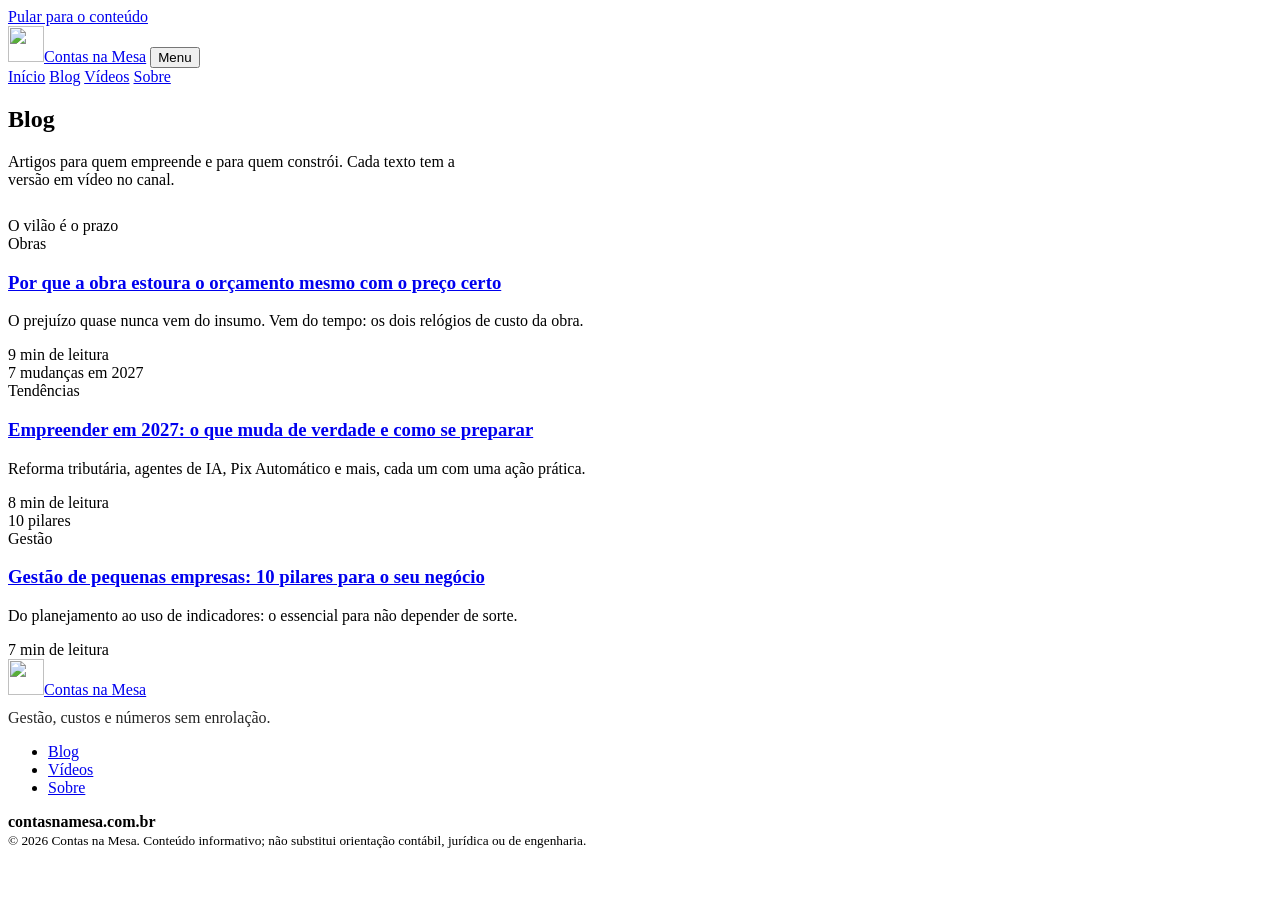
==== site/blog/index.html @ 44bef60f "Site inicial do canal Contas na Mesa Site estatico (HTML/CSS/JS) com home, blog com 3 artigos, pagin" ====
<!doctype html>
<html lang="pt-BR">
<head>
  <meta charset="utf-8">
  <meta name="viewport" content="width=device-width, initial-scale=1">
  <title>Blog | Contas na Mesa</title>
  <meta name="description" content="Artigos do Contas na Mesa sobre gestão de pequenas empresas, custo de obra, reforma tributária e tendências para empreendedores.">
  <link rel="canonical" href="https://contasnamesa.com.br/blog/">
  <meta property="og:title" content="Blog | Contas na Mesa">
  <meta property="og:type" content="website">
  <meta property="og:url" content="https://contasnamesa.com.br/blog/">
  <link rel="icon" href="/assets/img/logo.svg" type="image/svg+xml">
  <link rel="preconnect" href="https://fonts.googleapis.com">
  <link rel="preconnect" href="https://fonts.gstatic.com" crossorigin>
  <link href="https://fonts.googleapis.com/css2?family=Fraunces:opsz,wght@9..144,700;9..144,800&family=Inter:wght@400;600;700&display=swap" rel="stylesheet">
  <link rel="stylesheet" href="/assets/css/style.css">
</head>
<body>
  <a class="skip" href="#conteudo">Pular para o conteúdo</a>
  <header class="site-header">
    <div class="container header-row">
      <a class="logo" href="/"><img src="/assets/img/logo.svg" alt="" width="36" height="36">Contas na Mesa</a>
      <button class="menu-btn" aria-expanded="false" aria-controls="nav">Menu</button>
      <nav class="nav" id="nav" aria-label="Principal">
        <a href="/">Início</a>
        <a href="/blog/" aria-current="page">Blog</a>
        <a href="/#videos">Vídeos</a>
        <a href="/sobre.html">Sobre</a>
      </nav>
    </div>
  </header>

  <main id="conteudo">
    <section class="block">
      <div class="container">
        <h1>Blog</h1>
        <p style="color:var(--muted);max-width:60ch">Artigos para quem empreende e para quem constrói. Cada texto tem a versão em vídeo no canal.</p>
        <div class="grid" style="margin-top:28px">
          <article class="card">
            <div class="cover c3">O vilão é o prazo</div>
            <div class="body">
              <span class="tag">Obras</span>
              <h3><a href="/blog/obra-estoura-orcamento.html">Por que a obra estoura o orçamento mesmo com o preço certo</a></h3>
              <p>O prejuízo quase nunca vem do insumo. Vem do tempo: os dois relógios de custo da obra.</p>
              <span class="meta">9 min de leitura</span>
            </div>
          </article>
          <article class="card">
            <div class="cover c2">7 mudanças em 2027</div>
            <div class="body">
              <span class="tag">Tendências</span>
              <h3><a href="/blog/tendencias-empreendedorismo-2027.html">Empreender em 2027: o que muda de verdade e como se preparar</a></h3>
              <p>Reforma tributária, agentes de IA, Pix Automático e mais, cada um com uma ação prática.</p>
              <span class="meta">8 min de leitura</span>
            </div>
          </article>
          <article class="card">
            <div class="cover c1">10 pilares</div>
            <div class="body">
              <span class="tag">Gestão</span>
              <h3><a href="/blog/gestao-pequenas-empresas-10-pilares.html">Gestão de pequenas empresas: 10 pilares para o seu negócio</a></h3>
              <p>Do planejamento ao uso de indicadores: o essencial para não depender de sorte.</p>
              <span class="meta">7 min de leitura</span>
            </div>
          </article>
        </div>
      </div>
    </section>
  </main>

  <footer class="site-footer">
    <div class="container">
      <div class="row">
        <div>
          <a class="logo" href="/"><img src="/assets/img/logo.svg" alt="" width="36" height="36">Contas na Mesa</a>
          <p style="margin-top:10px;opacity:.85">Gestão, custos e números sem enrolação.</p>
        </div>
        <nav aria-label="Rodapé"><ul>
          <li><a href="/blog/">Blog</a></li>
          <li><a href="/#videos">Vídeos</a></li>
          <li><a href="/sobre.html">Sobre</a></li>
        </ul></nav>
        <div><strong>contasnamesa.com.br</strong></div>
      </div>
      <small>© 2026 Contas na Mesa. Conteúdo informativo; não substitui orientação contábil, jurídica ou de engenharia.</small>
    </div>
  </footer>
  <script src="/assets/js/main.js" defer></script>
</body>
</html>
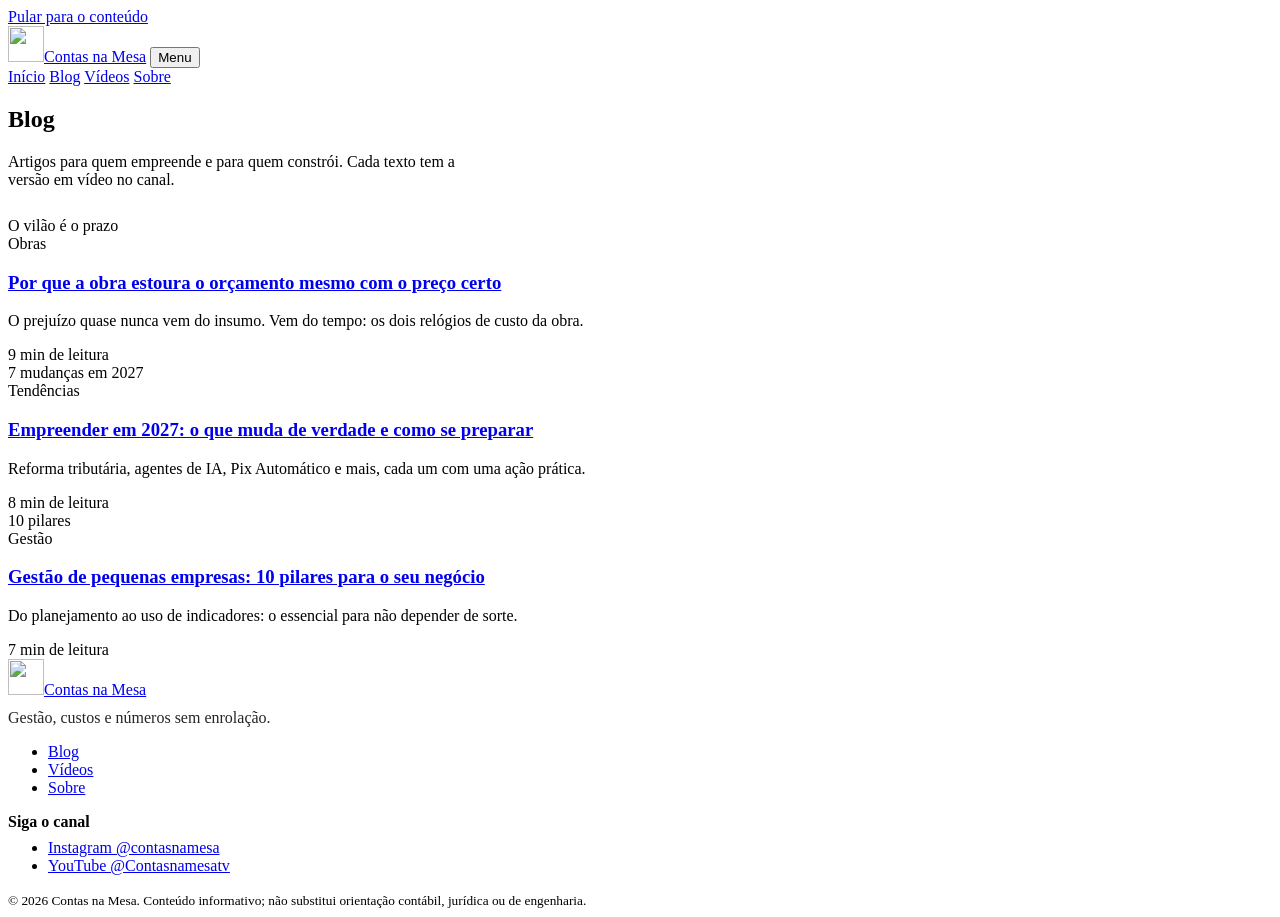
==== commit 34599229: "Adiciona links do Instagram e do YouTube no rodape e em Sobre Co-Authored-By: Claude Sonnet 5.5 <nor" ====
--- a/site/blog/index.html
+++ b/site/blog/index.html
@@ -80,7 +80,7 @@
           <li><a href="/#videos">Vídeos</a></li>
           <li><a href="/sobre.html">Sobre</a></li>
         </ul></nav>
-        <div><strong>contasnamesa.com.br</strong></div>
+        <div><strong>Siga o canal</strong><ul style="margin-top:8px"><li><a href="https://www.instagram.com/contasnamesa/" target="_blank" rel="noopener">Instagram @contasnamesa</a></li><li><a href="https://www.youtube.com/@Contasnamesatv" target="_blank" rel="noopener">YouTube @Contasnamesatv</a></li></ul></div>
       </div>
       <small>© 2026 Contas na Mesa. Conteúdo informativo; não substitui orientação contábil, jurídica ou de engenharia.</small>
     </div>
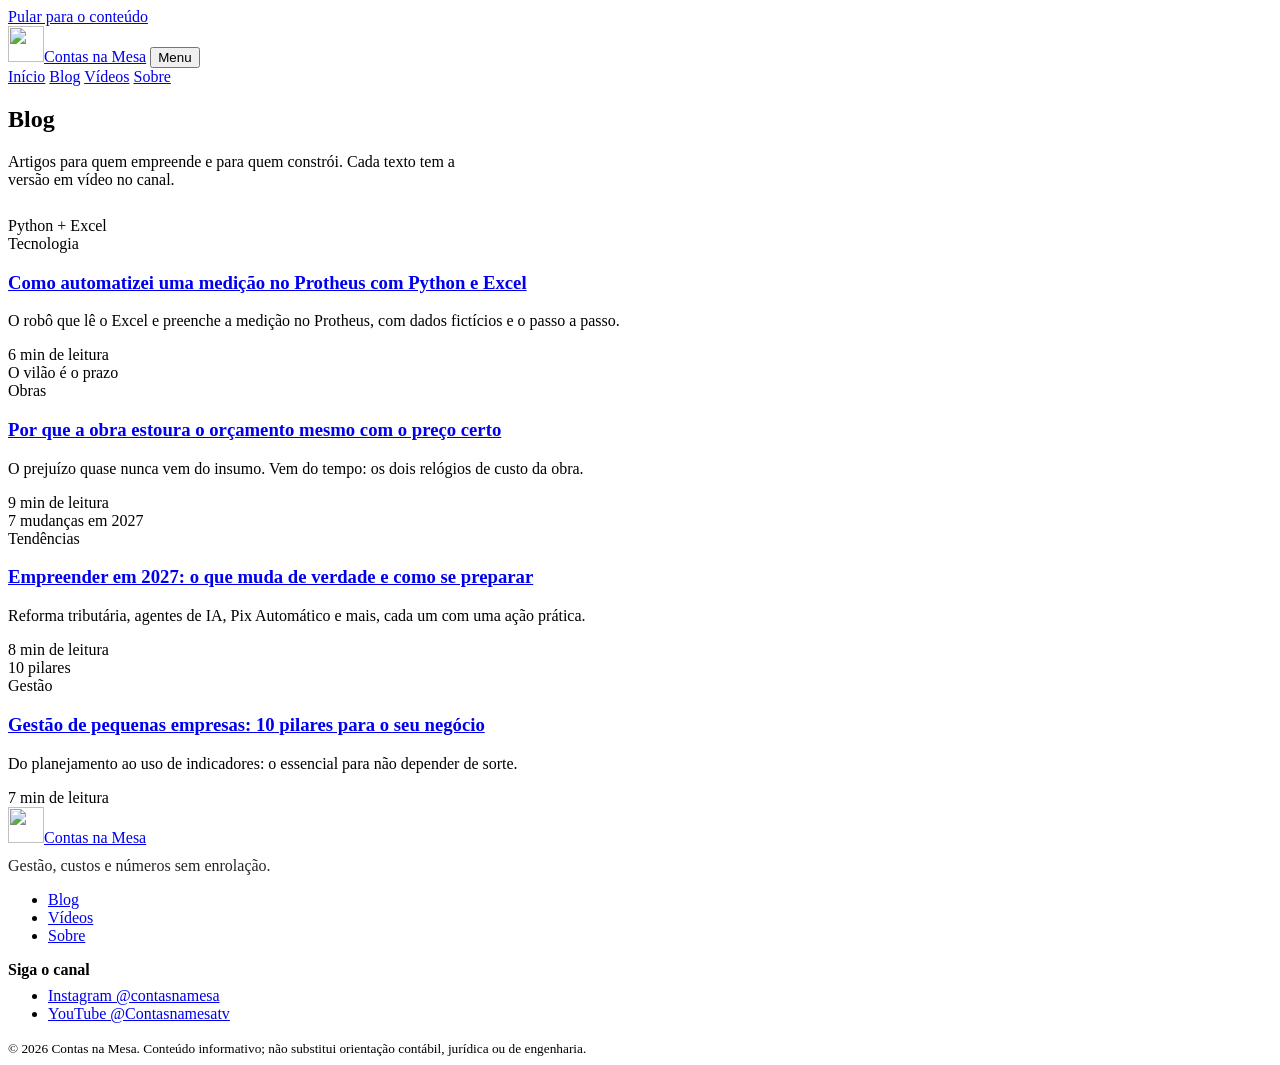
==== commit 29c34b2c: "Adiciona artigo "Como automatizei uma medicao no Protheus com Python e Excel" Artigo com passo a pas" ====
--- a/site/blog/index.html
+++ b/site/blog/index.html
@@ -9,7 +9,10 @@
   <meta property="og:title" content="Blog | Contas na Mesa">
   <meta property="og:type" content="website">
   <meta property="og:url" content="https://contasnamesa.com.br/blog/">
-  <link rel="icon" href="/assets/img/logo.svg" type="image/svg+xml">
+  <meta property="og:image" content="https://contasnamesa.com.br/assets/img/og-image.png">
+  <meta name="twitter:card" content="summary_large_image">
+  <link rel="icon" href="/assets/img/favicon-64.png" type="image/png">
+  <link rel="apple-touch-icon" href="/assets/img/apple-touch-icon.png">
   <link rel="preconnect" href="https://fonts.googleapis.com">
   <link rel="preconnect" href="https://fonts.gstatic.com" crossorigin>
   <link href="https://fonts.googleapis.com/css2?family=Fraunces:opsz,wght@9..144,700;9..144,800&family=Inter:wght@400;600;700&display=swap" rel="stylesheet">
@@ -19,7 +22,7 @@
   <a class="skip" href="#conteudo">Pular para o conteúdo</a>
   <header class="site-header">
     <div class="container header-row">
-      <a class="logo" href="/"><img src="/assets/img/logo.svg" alt="" width="36" height="36">Contas na Mesa</a>
+      <a class="logo" href="/"><img src="/assets/img/icon-512.png" alt="" width="36" height="36">Contas na Mesa</a>
       <button class="menu-btn" aria-expanded="false" aria-controls="nav">Menu</button>
       <nav class="nav" id="nav" aria-label="Principal">
         <a href="/">Início</a>
@@ -36,6 +39,15 @@
         <h1>Blog</h1>
         <p style="color:var(--muted);max-width:60ch">Artigos para quem empreende e para quem constrói. Cada texto tem a versão em vídeo no canal.</p>
         <div class="grid" style="margin-top:28px">
+          <article class="card">
+            <div class="cover c1">Python + Excel</div>
+            <div class="body">
+              <span class="tag">Tecnologia</span>
+              <h3><a href="/blog/automacao-medicoes-protheus-python-excel.html">Como automatizei uma medição no Protheus com Python e Excel</a></h3>
+              <p>O robô que lê o Excel e preenche a medição no Protheus, com dados fictícios e o passo a passo.</p>
+              <span class="meta">6 min de leitura</span>
+            </div>
+          </article>
           <article class="card">
             <div class="cover c3">O vilão é o prazo</div>
             <div class="body">
@@ -72,7 +84,7 @@
     <div class="container">
       <div class="row">
         <div>
-          <a class="logo" href="/"><img src="/assets/img/logo.svg" alt="" width="36" height="36">Contas na Mesa</a>
+          <a class="logo" href="/"><img src="/assets/img/icon-512.png" alt="" width="36" height="36">Contas na Mesa</a>
           <p style="margin-top:10px;opacity:.85">Gestão, custos e números sem enrolação.</p>
         </div>
         <nav aria-label="Rodapé"><ul>
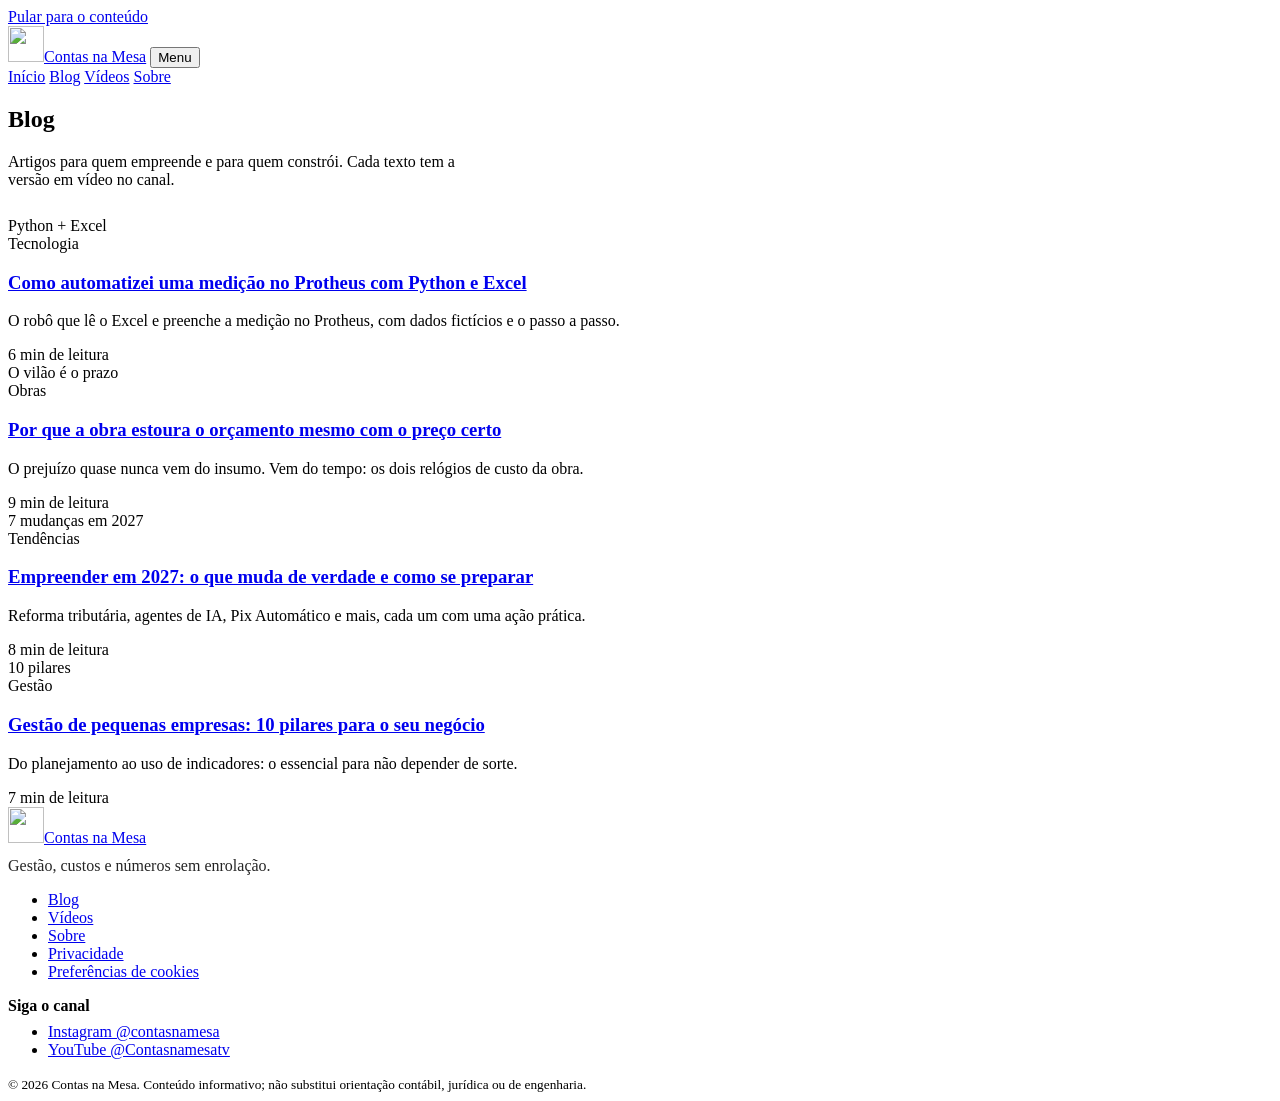
==== commit 6700fb89: "Adiciona Google tag com aviso de cookies e politica de privacidade Google tag (G-33HW0K8BK5) com Con" ====
--- a/site/blog/index.html
+++ b/site/blog/index.html
@@ -17,6 +17,17 @@
   <link rel="preconnect" href="https://fonts.gstatic.com" crossorigin>
   <link href="https://fonts.googleapis.com/css2?family=Fraunces:opsz,wght@9..144,700;9..144,800&family=Inter:wght@400;600;700&display=swap" rel="stylesheet">
   <link rel="stylesheet" href="/assets/css/style.css">
+  <link rel="stylesheet" href="/assets/css/consent.css">
+  <!-- Google tag (gtag.js) com Consent Mode: nada é gravado até a pessoa aceitar o aviso de cookies -->
+  <script>
+    window.dataLayer = window.dataLayer || [];
+    function gtag(){dataLayer.push(arguments);}
+    gtag('consent', 'default', {ad_storage: 'denied', ad_user_data: 'denied', ad_personalization: 'denied', analytics_storage: 'denied', wait_for_update: 500});
+    try { if (localStorage.getItem('cnm-consent') === 'granted') { gtag('consent', 'update', {ad_storage: 'granted', ad_user_data: 'granted', ad_personalization: 'granted', analytics_storage: 'granted'}); } } catch (e) {}
+    gtag('js', new Date());
+    gtag('config', 'G-33HW0K8BK5');
+  </script>
+  <script async src="https://www.googletagmanager.com/gtag/js?id=G-33HW0K8BK5"></script>
 </head>
 <body>
   <a class="skip" href="#conteudo">Pular para o conteúdo</a>
@@ -91,6 +102,8 @@
           <li><a href="/blog/">Blog</a></li>
           <li><a href="/#videos">Vídeos</a></li>
           <li><a href="/sobre.html">Sobre</a></li>
+          <li><a href="/privacidade.html">Privacidade</a></li>
+          <li><a href="#" data-cookies>Preferências de cookies</a></li>
         </ul></nav>
         <div><strong>Siga o canal</strong><ul style="margin-top:8px"><li><a href="https://www.instagram.com/contasnamesa/" target="_blank" rel="noopener">Instagram @contasnamesa</a></li><li><a href="https://www.youtube.com/@Contasnamesatv" target="_blank" rel="noopener">YouTube @Contasnamesatv</a></li></ul></div>
       </div>
@@ -98,5 +111,6 @@
     </div>
   </footer>
   <script src="/assets/js/main.js" defer></script>
+  <script src="/assets/js/consent.js" defer></script>
 </body>
 </html>
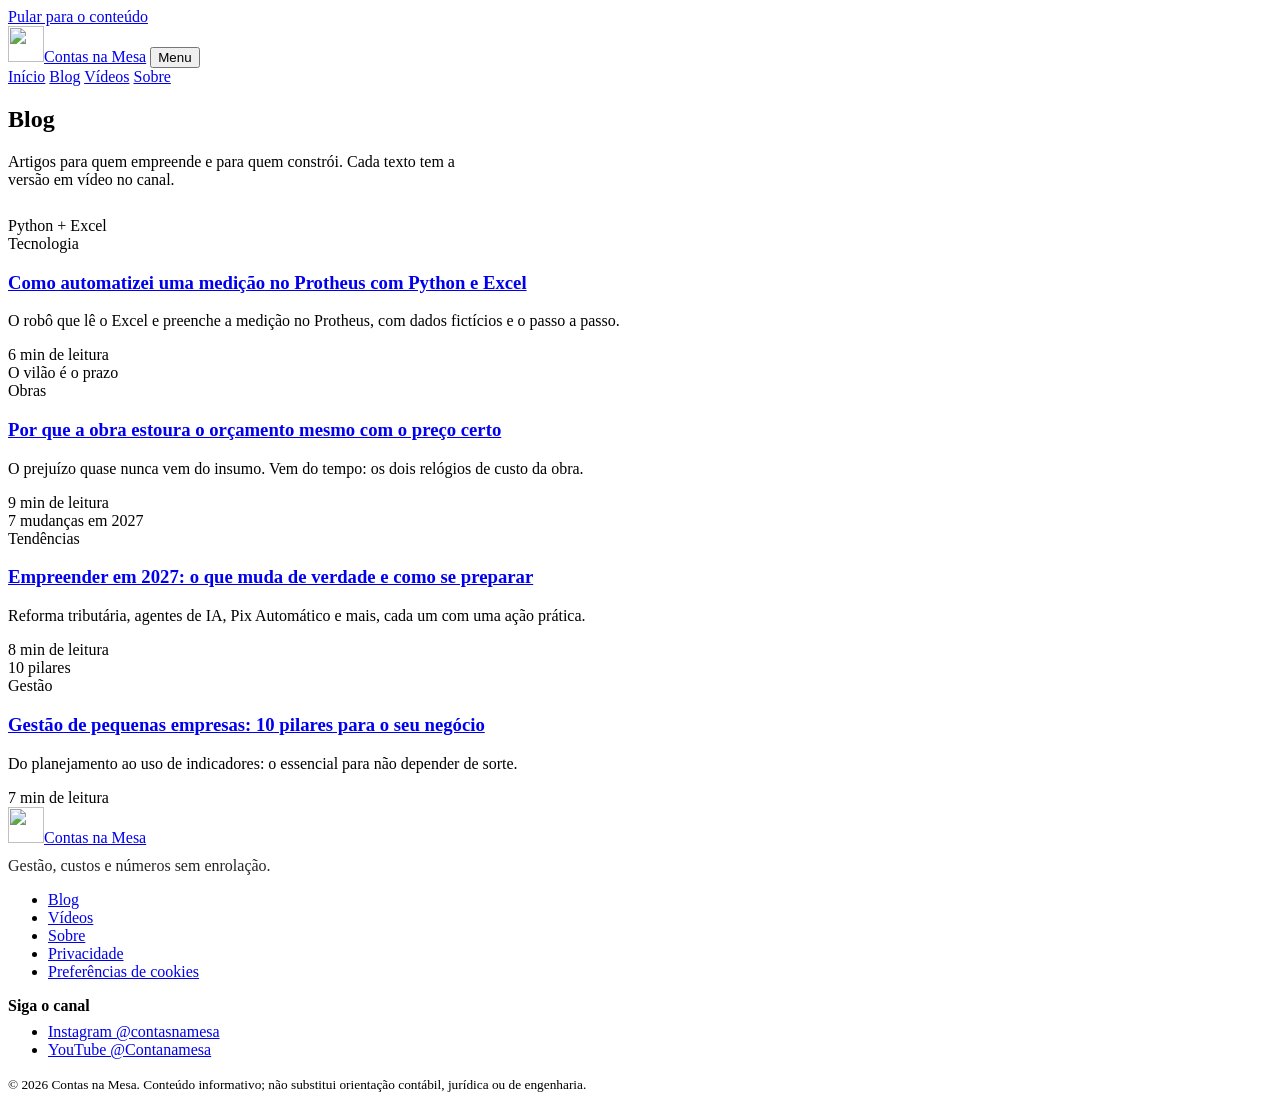
==== commit 82ef4141: "Atualiza o @ do canal no YouTube para @Contanamesa Co-Authored-By: Claude Sonnet 5.5 <noreply@anthro" ====
--- a/site/blog/index.html
+++ b/site/blog/index.html
@@ -105,7 +105,7 @@
           <li><a href="/privacidade.html">Privacidade</a></li>
           <li><a href="#" data-cookies>Preferências de cookies</a></li>
         </ul></nav>
-        <div><strong>Siga o canal</strong><ul style="margin-top:8px"><li><a href="https://www.instagram.com/contasnamesa/" target="_blank" rel="noopener">Instagram @contasnamesa</a></li><li><a href="https://www.youtube.com/@Contasnamesatv" target="_blank" rel="noopener">YouTube @Contasnamesatv</a></li></ul></div>
+        <div><strong>Siga o canal</strong><ul style="margin-top:8px"><li><a href="https://www.instagram.com/contasnamesa/" target="_blank" rel="noopener">Instagram @contasnamesa</a></li><li><a href="https://www.youtube.com/@Contanamesa" target="_blank" rel="noopener">YouTube @Contanamesa</a></li></ul></div>
       </div>
       <small>© 2026 Contas na Mesa. Conteúdo informativo; não substitui orientação contábil, jurídica ou de engenharia.</small>
     </div>
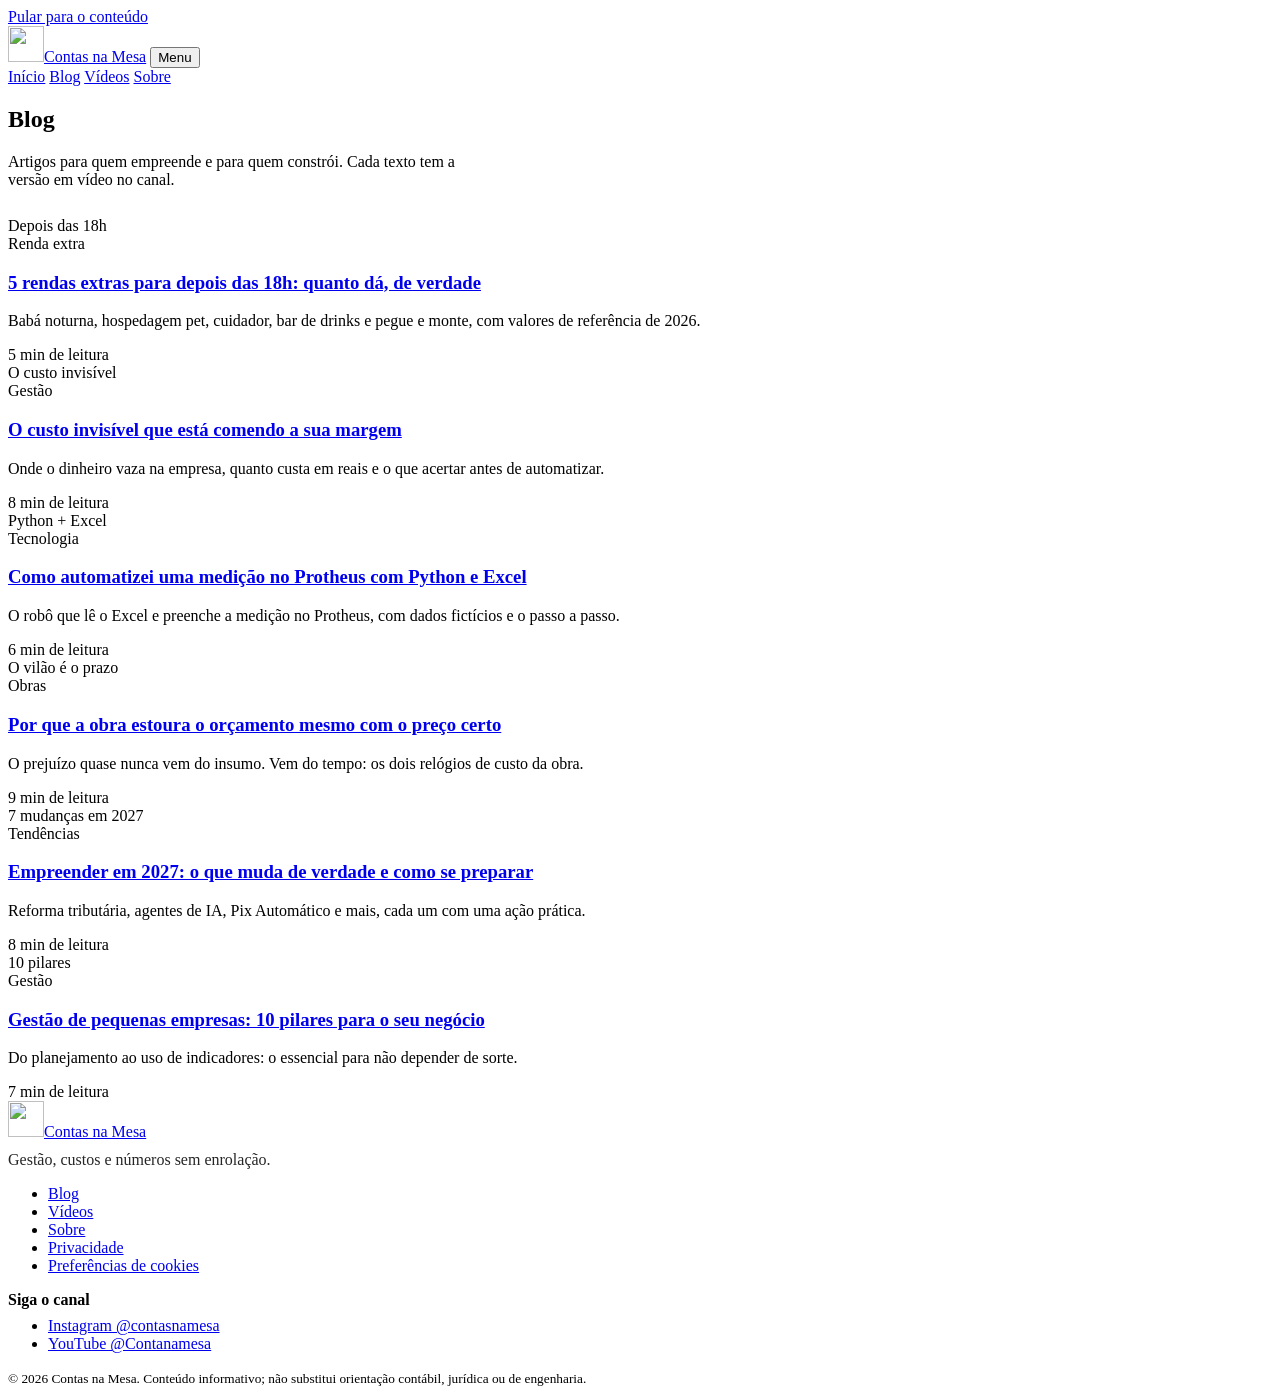
==== commit b23c31f9: "Adiciona dois artigos com imagens: custo invisivel e rendas extras depois das 18h - Artigo "O custo " ====
--- a/site/blog/index.html
+++ b/site/blog/index.html
@@ -50,6 +50,24 @@
         <h1>Blog</h1>
         <p style="color:var(--muted);max-width:60ch">Artigos para quem empreende e para quem constrói. Cada texto tem a versão em vídeo no canal.</p>
         <div class="grid" style="margin-top:28px">
+          <article class="card">
+            <div class="cover c2">Depois das 18h</div>
+            <div class="body">
+              <span class="tag">Renda extra</span>
+              <h3><a href="/blog/negocios-depois-das-18h.html">5 rendas extras para depois das 18h: quanto dá, de verdade</a></h3>
+              <p>Babá noturna, hospedagem pet, cuidador, bar de drinks e pegue e monte, com valores de referência de 2026.</p>
+              <span class="meta">5 min de leitura</span>
+            </div>
+          </article>
+          <article class="card">
+            <div class="cover c3">O custo invisível</div>
+            <div class="body">
+              <span class="tag">Gestão</span>
+              <h3><a href="/blog/custo-invisivel-eficiencia-margem.html">O custo invisível que está comendo a sua margem</a></h3>
+              <p>Onde o dinheiro vaza na empresa, quanto custa em reais e o que acertar antes de automatizar.</p>
+              <span class="meta">8 min de leitura</span>
+            </div>
+          </article>
           <article class="card">
             <div class="cover c1">Python + Excel</div>
             <div class="body">
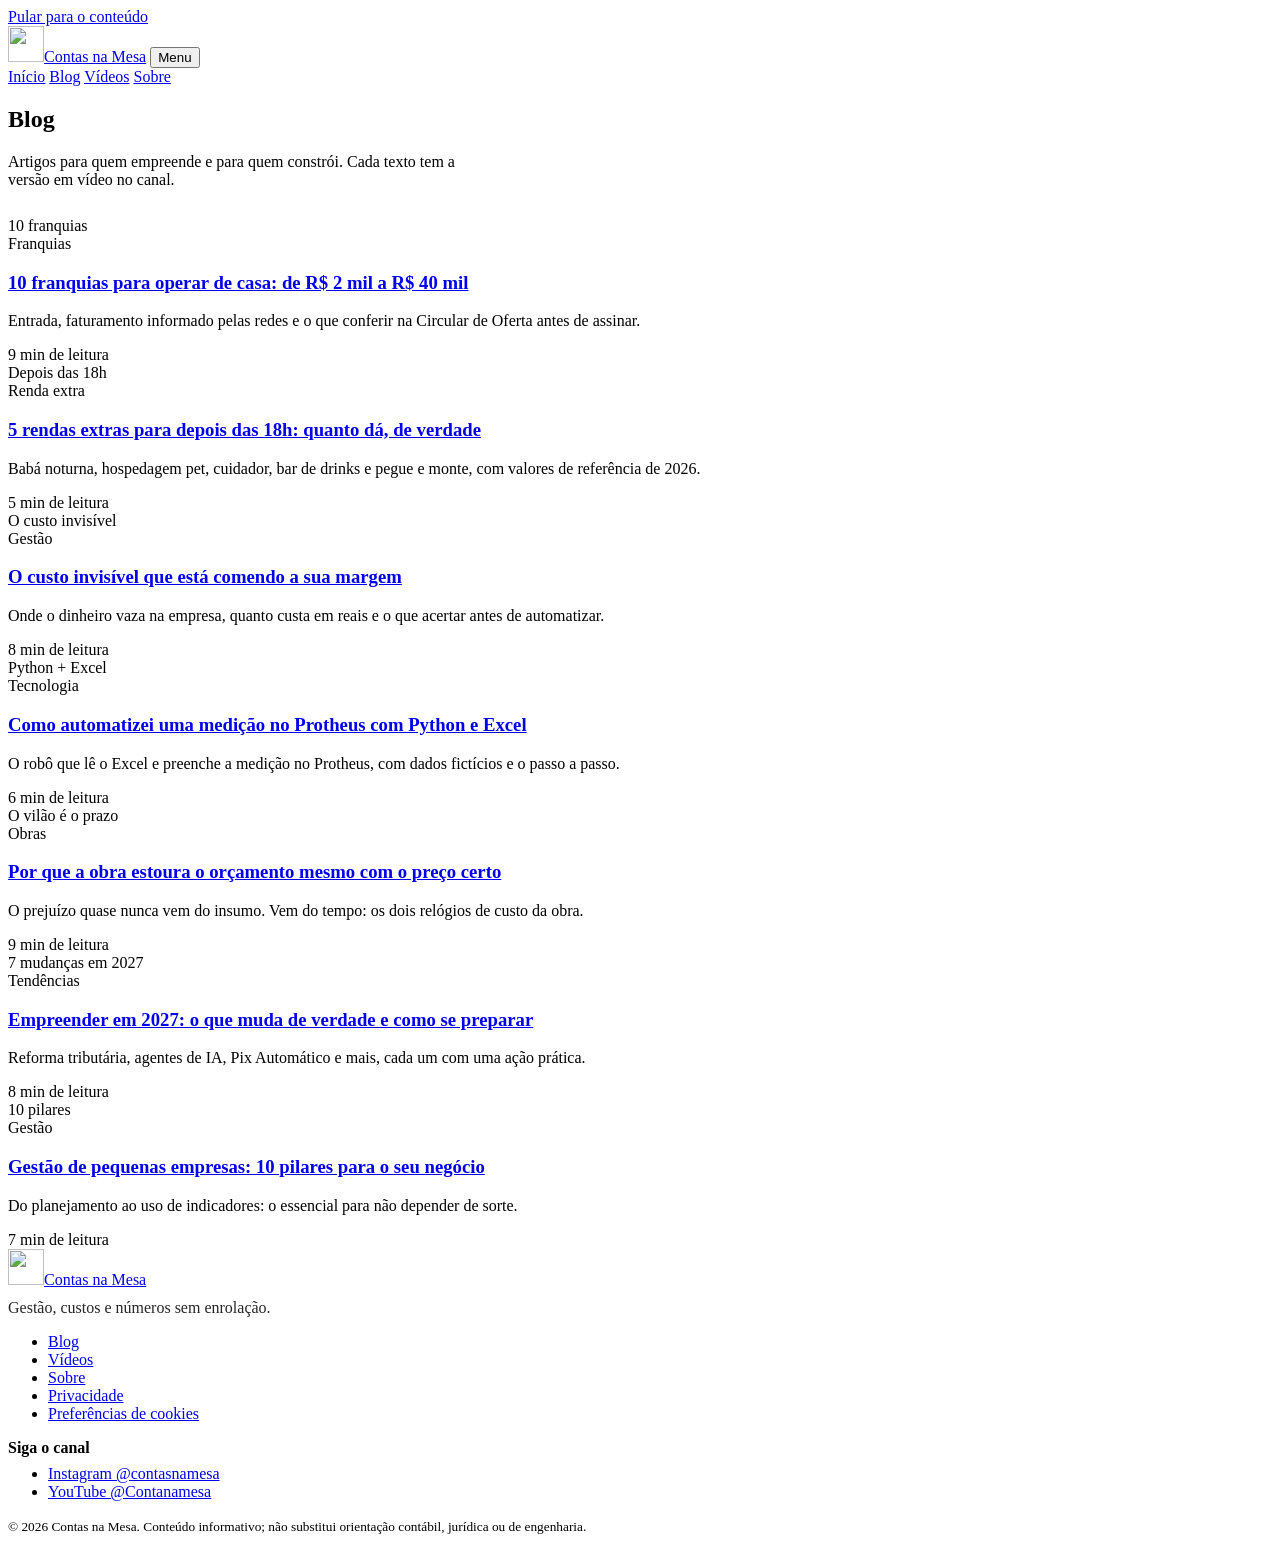
==== commit ff2671bc: "Adiciona artigo "10 franquias para operar de casa: de R$ 2 mil a R$ 40 mil" - Artigo com tabela das " ====
--- a/site/blog/index.html
+++ b/site/blog/index.html
@@ -50,6 +50,15 @@
         <h1>Blog</h1>
         <p style="color:var(--muted);max-width:60ch">Artigos para quem empreende e para quem constrói. Cada texto tem a versão em vídeo no canal.</p>
         <div class="grid" style="margin-top:28px">
+          <article class="card">
+            <div class="cover c1">10 franquias</div>
+            <div class="body">
+              <span class="tag">Franquias</span>
+              <h3><a href="/blog/franquias-home-based-quanto-custa.html">10 franquias para operar de casa: de R$ 2 mil a R$ 40 mil</a></h3>
+              <p>Entrada, faturamento informado pelas redes e o que conferir na Circular de Oferta antes de assinar.</p>
+              <span class="meta">9 min de leitura</span>
+            </div>
+          </article>
           <article class="card">
             <div class="cover c2">Depois das 18h</div>
             <div class="body">
